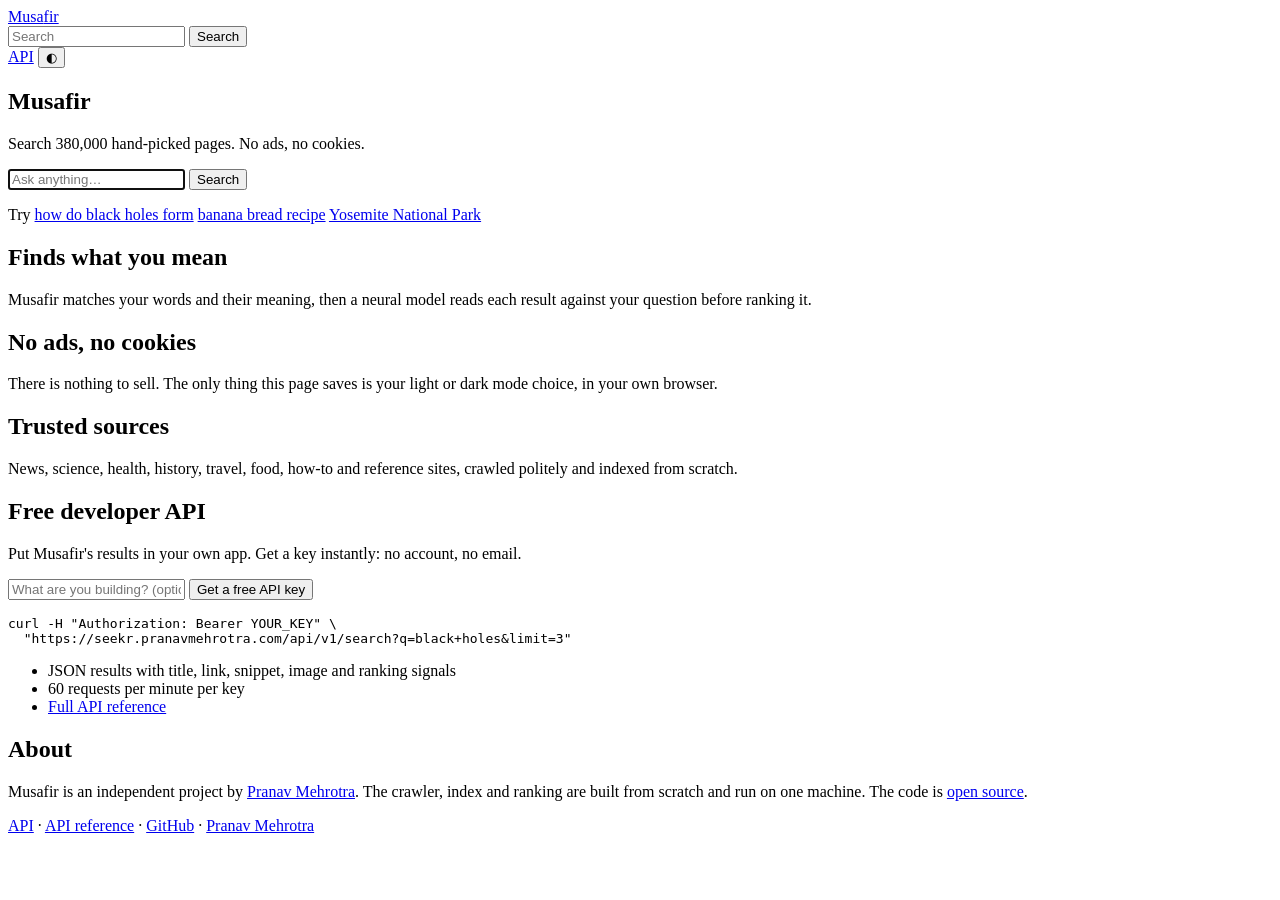
==== src/musafir/server/static/index.html @ de80c9e2 "Rename Seekr to Musafir Package, command, settings (MUSAFIR_*), crawler service, Docker service, cra" ====
<!doctype html>
<html lang="en">
<head>
  <meta charset="utf-8">
  <meta name="viewport" content="width=device-width, initial-scale=1">
  <title>Musafir: search without the noise</title>
  <meta name="description" content="An independent search engine over 380,000 hand-picked pages. No ads, no cookies, and a free developer API.">
  <meta property="og:title" content="Musafir: search without the noise">
  <meta property="og:description" content="An independent search engine over 380,000 hand-picked pages. No ads, no cookies, and a free developer API.">
  <meta property="og:type" content="website">
  <meta name="theme-color" content="#2f6bff">
  <link rel="icon" href="data:image/svg+xml,%3Csvg xmlns='http://www.w3.org/2000/svg' viewBox='0 0 32 32'%3E%3Ccircle cx='13' cy='13' r='8' fill='none' stroke='%232f6bff' stroke-width='4'/%3E%3Cpath d='M19 19l8 8' stroke='%232f6bff' stroke-width='4' stroke-linecap='round'/%3E%3C/svg%3E">
  <link rel="stylesheet" href="/style.css?v=VERSION">
</head>
<body>
  <header class="bar">
    <a class="logo" href="/" aria-label="Musafir home">Musa<span>fir</span></a>
    <form class="search" role="search">
      <input name="q" type="search" placeholder="Search" autocomplete="off" aria-label="Search">
      <button type="submit" aria-label="Search">Search</button>
    </form>
    <nav>
      <a href="/#api">API</a>
      <button class="theme" type="button" aria-label="Switch light or dark mode">◐</button>
    </nav>
  </header>

  <main id="home">
    <section class="hero">
      <h1 class="logo big">Musa<span>fir</span></h1>
      <p class="tagline">Search 380,000 hand-picked pages. No ads, no cookies.</p>
      <form class="search" role="search">
        <input name="q" type="search" placeholder="Ask anything…" autocomplete="off" autofocus aria-label="Search">
        <button type="submit">Search</button>
      </form>
      <p class="try">Try
        <a href="/?q=how+do+black+holes+form">how do black holes form</a>
        <a href="/?q=banana+bread+recipe">banana bread recipe</a>
        <a href="/?q=yosemite+national+park">Yosemite National Park</a>
      </p>
    </section>

    <section class="features">
      <div class="card">
        <h2>Finds what you mean</h2>
        <p>Musafir matches your words and their meaning, then a neural model reads each result against your question
          before ranking it.</p>
      </div>
      <div class="card">
        <h2>No ads, no cookies</h2>
        <p>There is nothing to sell. The only thing this page saves is your light or dark mode choice, in your own
          browser.</p>
      </div>
      <div class="card">
        <h2>Trusted sources</h2>
        <p>News, science, health, history, travel, food, how-to and reference sites, crawled politely and indexed
          from scratch.</p>
      </div>
    </section>

    <section id="api" class="api">
      <h2>Free developer API</h2>
      <p>Put Musafir's results in your own app. Get a key instantly: no account, no email.</p>
      <form id="key-form" class="key-form">
        <input name="name" maxlength="80" placeholder="What are you building? (optional)" aria-label="What are you building?">
        <button type="submit">Get a free API key</button>
      </form>
      <div id="key-box" class="key-box" hidden>
        <p>Your key. Copy it now: it is shown only once.</p>
        <div class="key-row"><code id="key"></code><button id="copy" type="button">Copy</button></div>
      </div>
      <p id="key-status" class="key-status" aria-live="polite"></p>
      <pre><code id="example">curl -H "Authorization: Bearer YOUR_KEY" \
  "https://seekr.pranavmehrotra.com/api/v1/search?q=black+holes&amp;limit=3"</code></pre>
      <ul class="facts">
        <li>JSON results with title, link, snippet, image and ranking signals</li>
        <li>60 requests per minute per key</li>
        <li><a href="/docs">Full API reference</a></li>
      </ul>
    </section>

    <section class="about">
      <h2>About</h2>
      <p>Musafir is an independent project by <a href="https://pranavmehrotra.com">Pranav Mehrotra</a>. The crawler,
        index and ranking are built from scratch and run on one machine. The code is
        <a href="https://github.com/pmehrotra3/seekr">open source</a>.</p>
    </section>
  </main>

  <main id="results-view" hidden>
    <nav class="tabs" aria-label="Result type">
      <a data-kind="all" href="#">All</a>
      <a data-kind="images" href="#">Images</a>
      <a data-kind="videos" href="#">Videos</a>
      <a data-kind="news" href="#">News</a>
    </nav>
    <div class="results-column">
      <p id="status" class="status" aria-live="polite"></p>
      <ol id="results" class="results"></ol>
      <nav id="pager" class="pager" hidden>
        <button id="prev" type="button">← Previous</button>
        <span id="page-label"></span>
        <button id="next" type="button">Next →</button>
      </nav>
    </div>
    <aside id="about" class="about-panel" hidden></aside>
  </main>

  <footer>
    <a href="/#api">API</a> · <a href="/docs">API reference</a> ·
    <a href="https://github.com/pmehrotra3/seekr">GitHub</a> · <a href="https://pranavmehrotra.com">Pranav Mehrotra</a>
  </footer>
  <script src="/app.js?v=VERSION"></script>
</body>
</html>
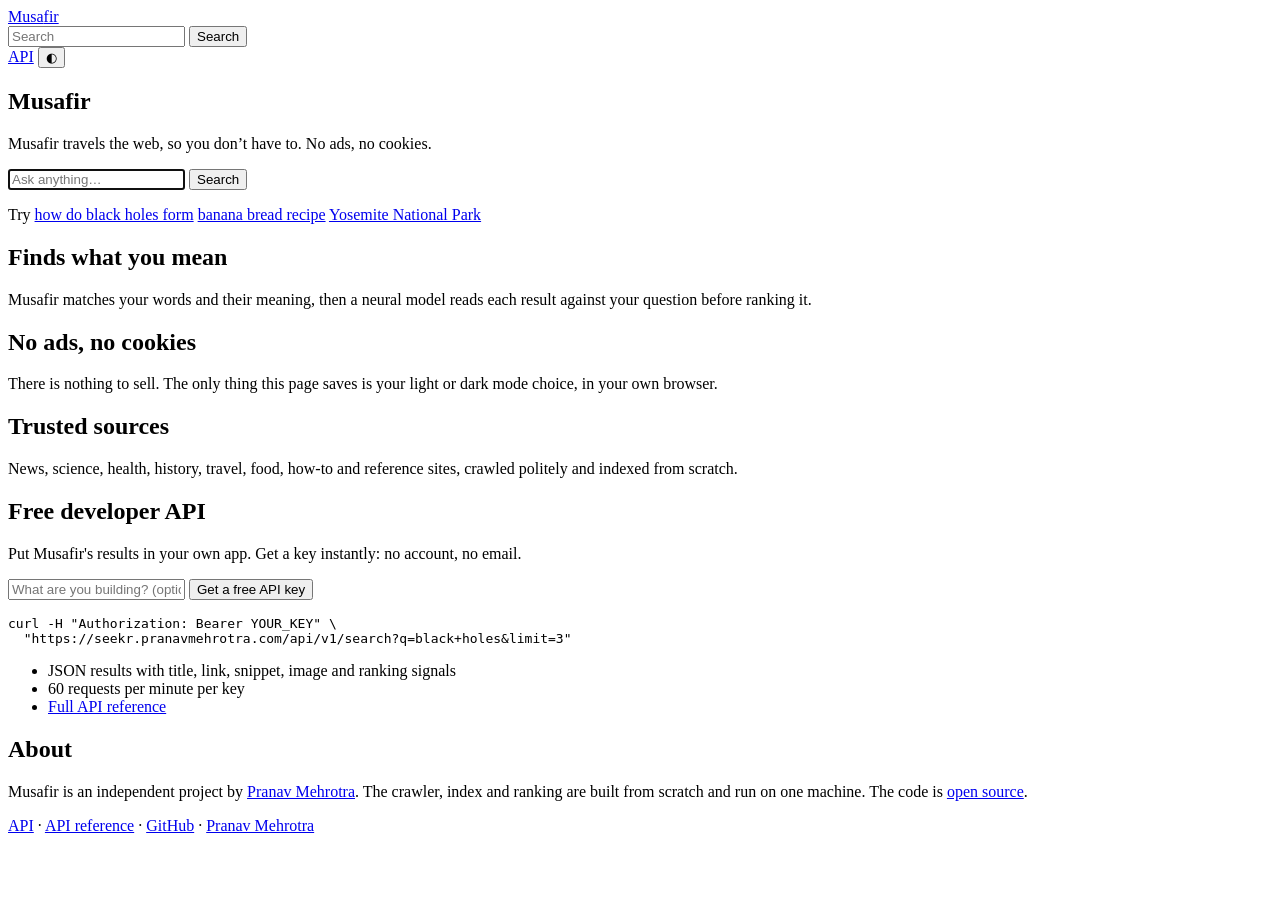
==== commit 6d0bda48: "Musafir look: saffron and indigo colors, guiding-star icon, new tagline Co-Authored-By: Claude Opus " ====
--- a/src/musafir/server/static/index.html
+++ b/src/musafir/server/static/index.html
@@ -4,12 +4,12 @@
   <meta charset="utf-8">
   <meta name="viewport" content="width=device-width, initial-scale=1">
   <title>Musafir: search without the noise</title>
-  <meta name="description" content="An independent search engine over 380,000 hand-picked pages. No ads, no cookies, and a free developer API.">
+  <meta name="description" content="An independent search engine that travels the web for you and your AI. No ads, no cookies, and a free developer API.">
   <meta property="og:title" content="Musafir: search without the noise">
-  <meta property="og:description" content="An independent search engine over 380,000 hand-picked pages. No ads, no cookies, and a free developer API.">
+  <meta property="og:description" content="An independent search engine that travels the web for you and your AI. No ads, no cookies, and a free developer API.">
   <meta property="og:type" content="website">
-  <meta name="theme-color" content="#2f6bff">
-  <link rel="icon" href="data:image/svg+xml,%3Csvg xmlns='http://www.w3.org/2000/svg' viewBox='0 0 32 32'%3E%3Ccircle cx='13' cy='13' r='8' fill='none' stroke='%232f6bff' stroke-width='4'/%3E%3Cpath d='M19 19l8 8' stroke='%232f6bff' stroke-width='4' stroke-linecap='round'/%3E%3C/svg%3E">
+  <meta name="theme-color" content="#c2410c">
+  <link rel="icon" href="data:image/svg+xml,%3Csvg xmlns='http://www.w3.org/2000/svg' viewBox='0 0 32 32'%3E%3Cpath d='M16 1l4.2 10.8L31 16l-10.8 4.2L16 31l-4.2-10.8L1 16l10.8-4.2z' fill='%23c2410c'/%3E%3C/svg%3E">
   <link rel="stylesheet" href="/style.css?v=VERSION">
 </head>
 <body>
@@ -28,7 +28,7 @@
   <main id="home">
     <section class="hero">
       <h1 class="logo big">Musa<span>fir</span></h1>
-      <p class="tagline">Search 380,000 hand-picked pages. No ads, no cookies.</p>
+      <p class="tagline">Musafir travels the web, so you don&rsquo;t have to. No ads, no cookies.</p>
       <form class="search" role="search">
         <input name="q" type="search" placeholder="Ask anything…" autocomplete="off" autofocus aria-label="Search">
         <button type="submit">Search</button>
